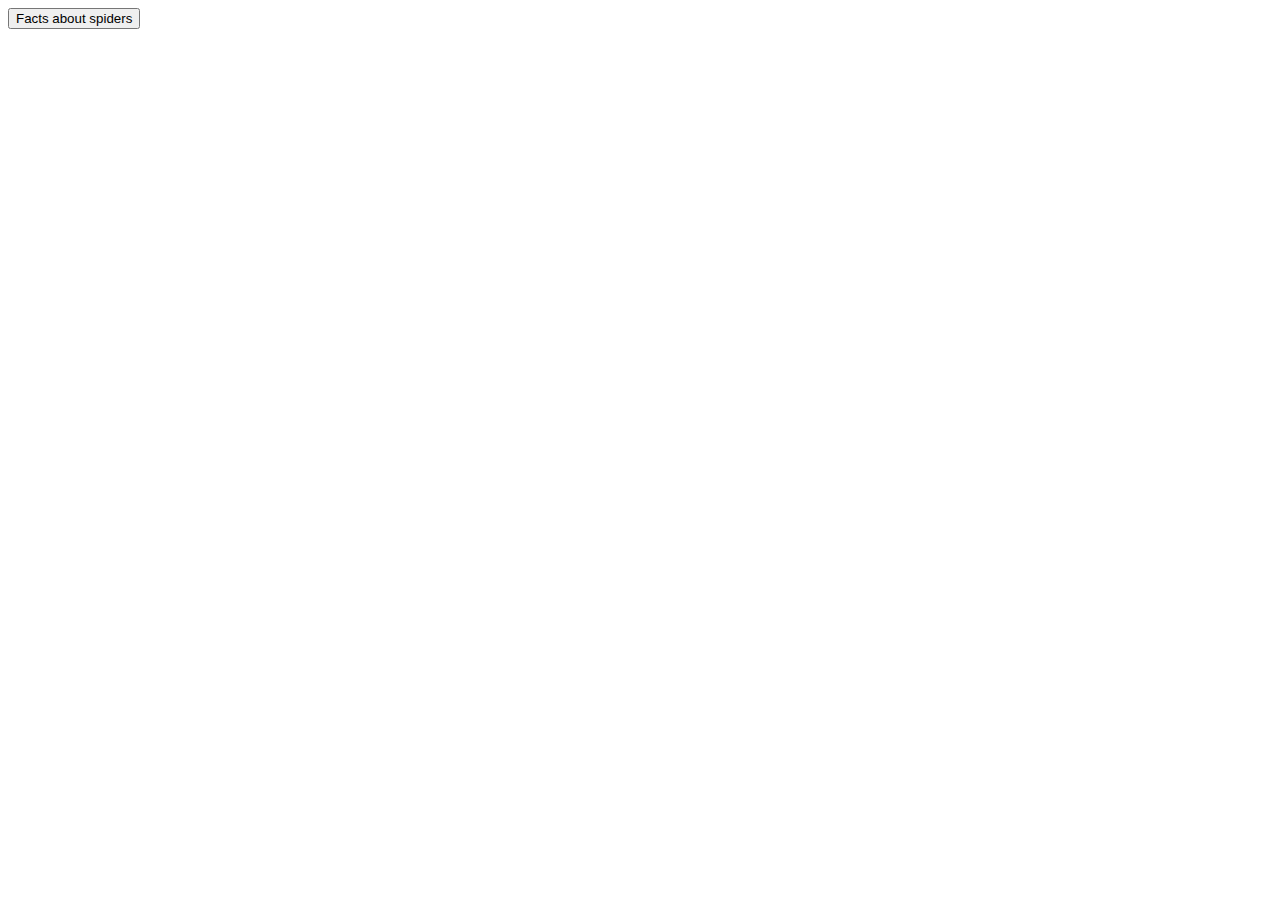
==== index.html @ 9820c9b0 "structure change" ====
<!DOCTYPE html>
<html>
 <head>
   <link rel="stylesheet" href="css/style.css">
   <script scr="./index.js"></script>
    <title> spiders :3 </title>
    <link rel="icon" type="image/x-icon" href="./images/павук3.png">
 </head>
 <script>
 function changeText(){
  let element = document.getElementById("btn");
  if (element.value=="Facts about spiders")
  	element.value = "100 цікавих фактів";
  else
  	element.value = "Facts about spiders";
 }
 </script>
 <body>
<input onclick="changeText()" type="button" value="Facts about spiders" id="btn">

</body>
</html>
---- css/style.css ----
html
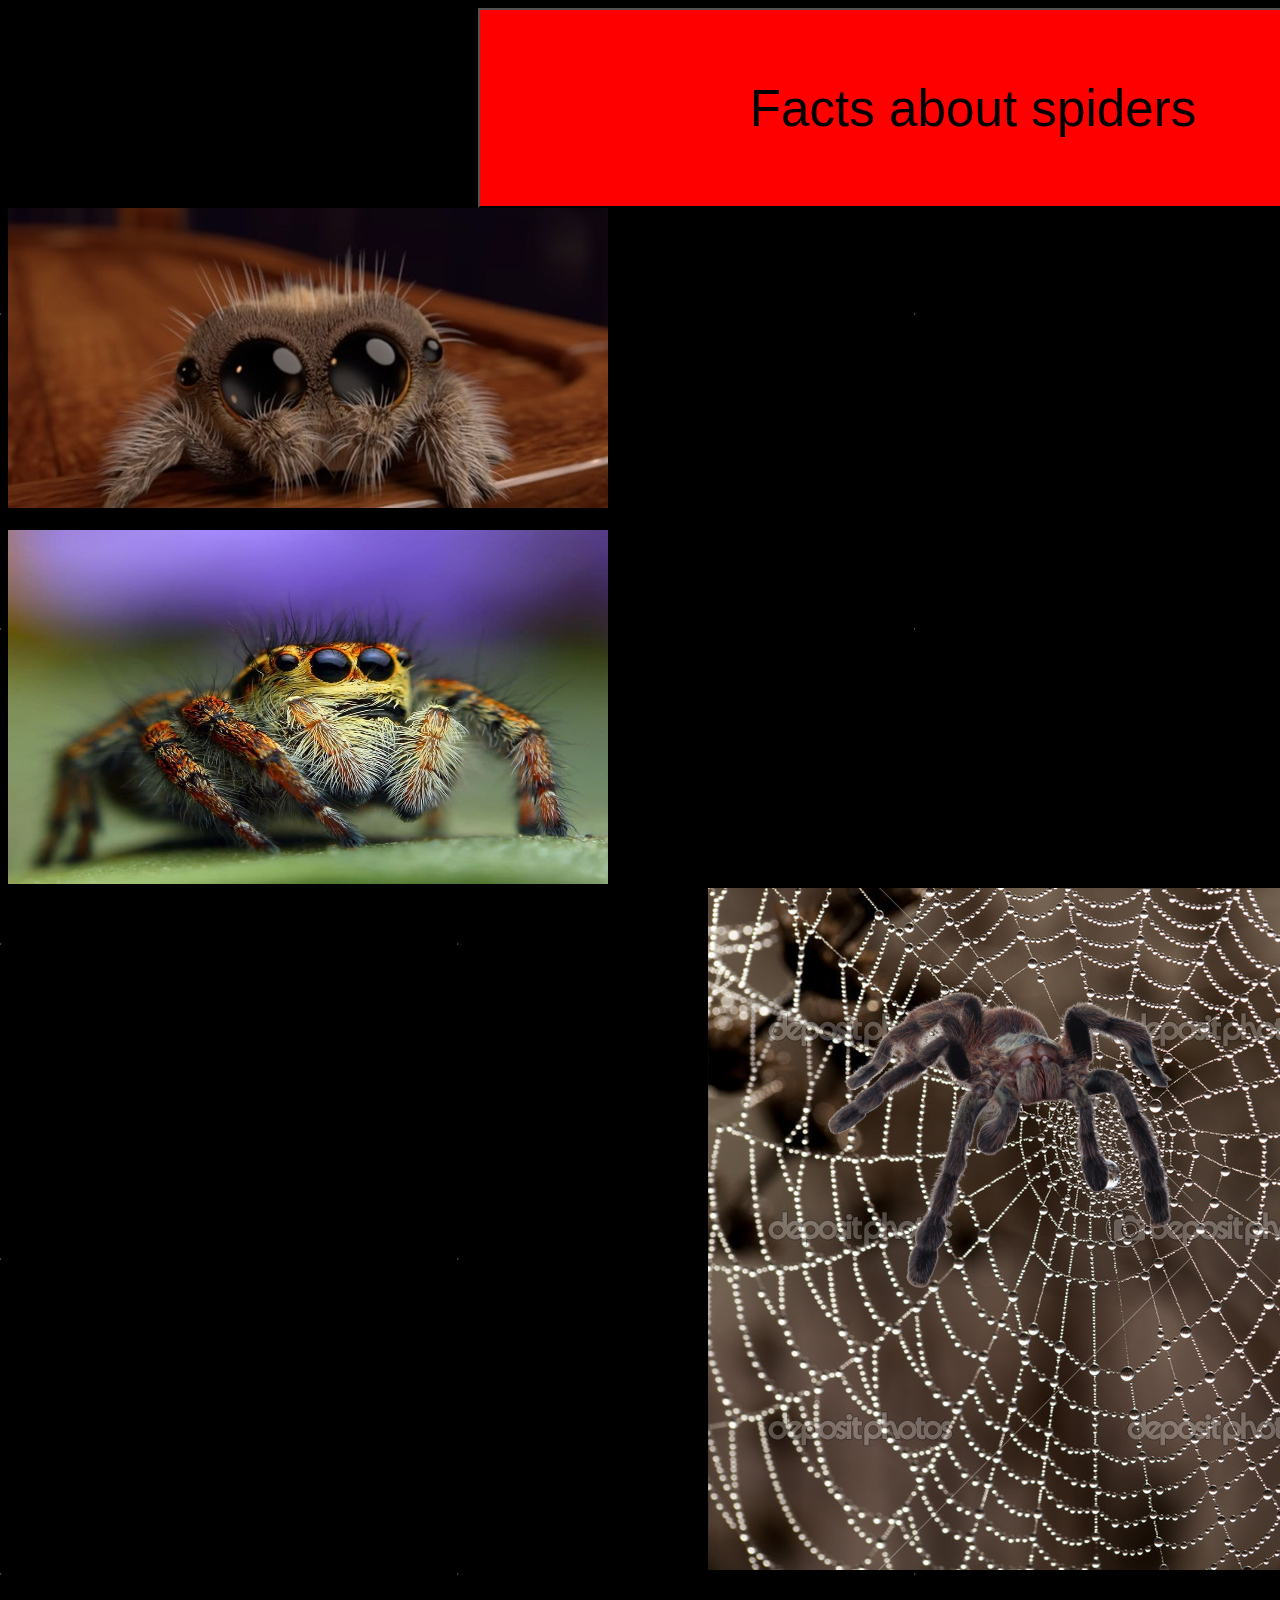
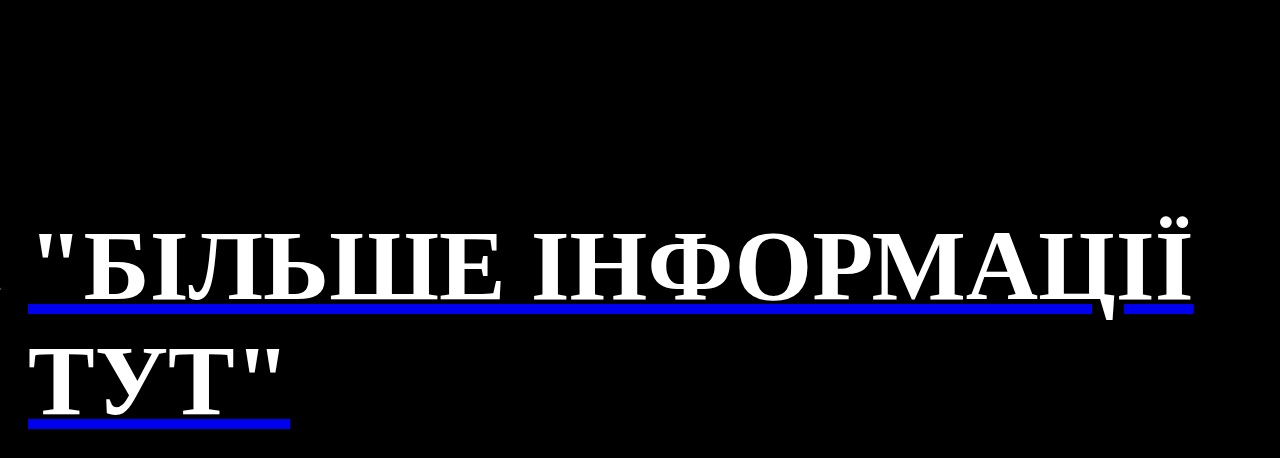
==== commit 4a7d3824: "." ====
--- a/index.html
+++ b/index.html
@@ -16,7 +16,37 @@
  }
  </script>
  <body>
-<input onclick="changeText()" type="button" value="Facts about spiders" id="btn">
+<input onclick="changeText()" type="button" value="Facts about spiders"
+ id="btn">
+
+<br>
+
+<div id="павук">
+<a href=""
+>
+<img src="./images/павук1.jpeg" alt="Spider" width="600" height="300" id="img1">
+</a>
+</div>
+
+<br>
+
+<a href=""
+>
+<img src="./images/павук2.jpeg" alt="Spider" width="600" height="354"id="img2">
+</a>
+
+<div id="павутиння">
+<div id="inside_павутиння">
+<a href="https://www.youtube.com/watch?v=xiYNMGYDgMM">
+<div class="павук3">
+  <img src="./images/павук3.png" alt="Spider" width:"500" height="300" >
+</div>
+</a>
+</div>
+</div>
+<a href="https://www.instagram.com/kapprasi/">
+<h3> "БІЛЬШЕ ІНФОРМАЦІЇ ТУТ" </h3>
+</a>
 
 </body>
 </html>
--- a/css/style.css
+++ b/css/style.css
@@ -1 +1,61 @@
-html
+html{
+background-image: url(../images/фон.jpeg)}
+
+#btn{
+width: 990px;
+height: 200px;
+background-color:#FF0000;
+margin: 0px 100px 0px 470px;
+display:inline-block;
+padding: 20px 30px;
+color: #000000;
+cursor: pointer;
+transition: 1.10s;
+position:relative;
+font-size: 4vw;
+
+}
+#btn:hover{
+  background-color:#000000;
+  color: #FFFFFF;
+}
+#img1{
+display:inline-block;
+}
+#img2{
+  display:inline-block;
+}
+
+#павутиння {
+background-image:url(../images/павутиння.jpeg);
+width: 900px;
+height: 900px;
+margin-left: 700px;
+background-repeat: no-repeat;
+display: inline-block;
+margin-bottom: 0 auto;
+}
+
+#inside_павутиння
+{
+display: flex;
+width: 800px;
+height: 800px;
+margin: 70px;
+margin-top: 0px;
+padding-top: 50px;
+flex-wrap:wrap;
+
+}
+#inside_павутиння .павук3 {
+  display: block;
+  position: relative;
+  margin: 50px;
+  object-fit: contain;
+}
+h3 {
+color:#FFFFFF;
+font-size: 100px;
+font-size: oblique;
+margin: 20px 20px 20px 20px;
+}
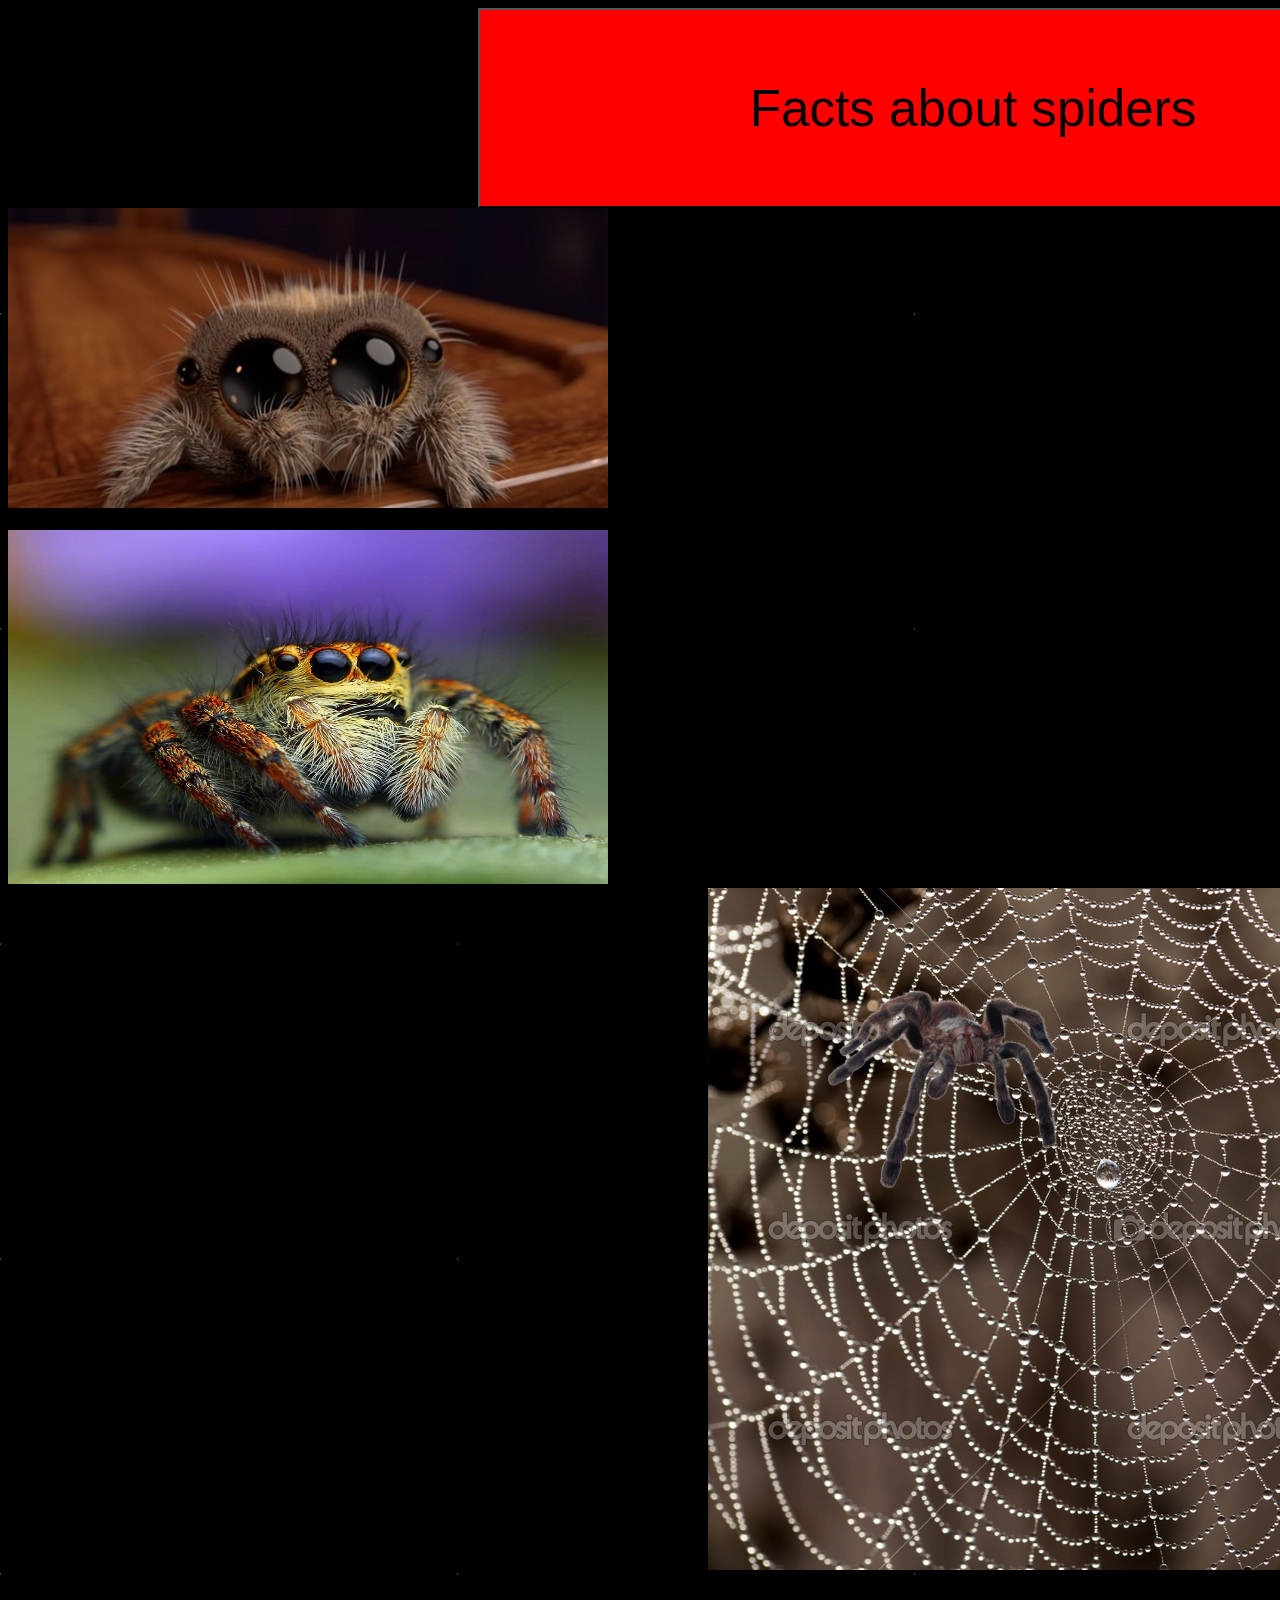
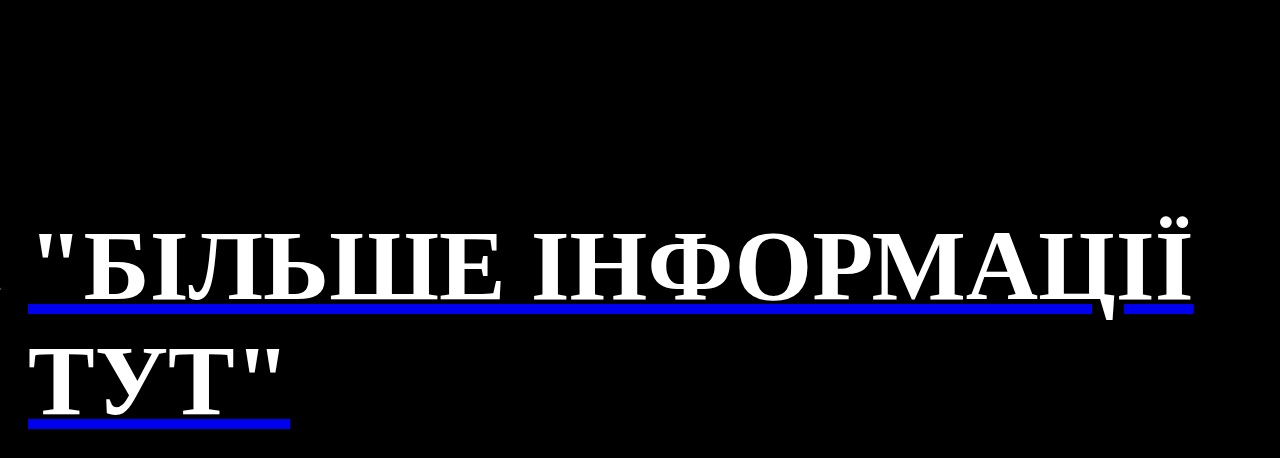
==== commit e83e09e1: "Update index.html" ====
--- a/index.html
+++ b/index.html
@@ -39,7 +39,7 @@
 <div id="inside_павутиння">
 <a href="https://www.youtube.com/watch?v=xiYNMGYDgMM">
 <div class="павук3">
-  <img src="./images/павук3.png" alt="Spider" width:"500" height="300" >
+  <img src="./images/павук3.png" alt="Spider" width:"500" height="200" >
 </div>
 </a>
 </div>
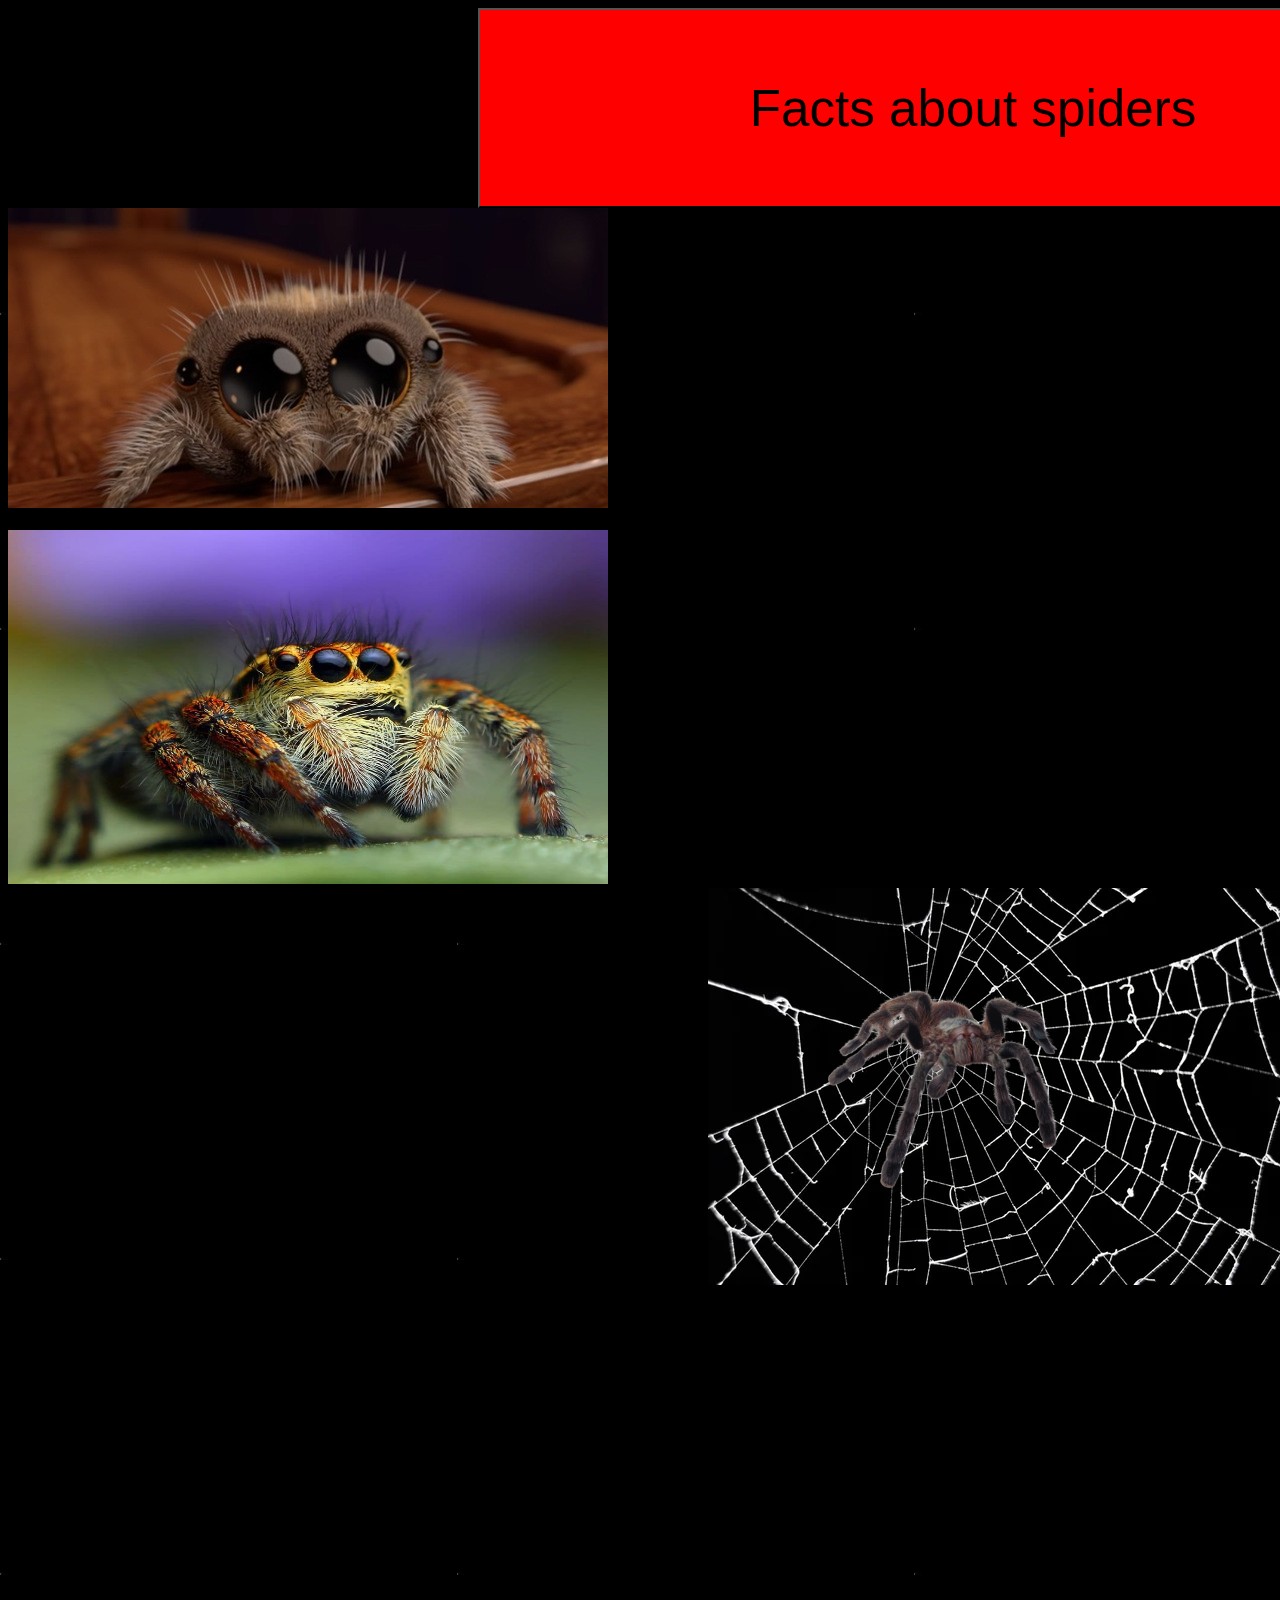
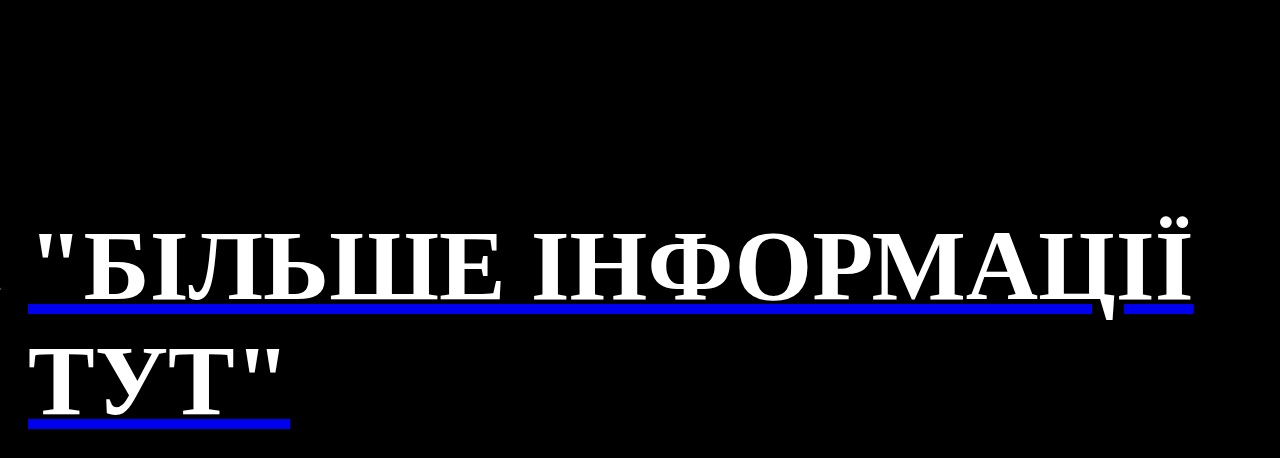
==== commit 2900cd7f: "с" ====
--- a/index.html
+++ b/index.html
@@ -22,7 +22,7 @@
 <br>
 
 <div id="павук">
-<a href=""
+<a href="https://annalina666.github.io/web1/"
 >
 <img src="./images/павук1.jpeg" alt="Spider" width="600" height="300" id="img1">
 </a>
@@ -30,7 +30,7 @@
 
 <br>
 
-<a href=""
+<a href="https://annalina666.github.io/web2/"
 >
 <img src="./images/павук2.jpeg" alt="Spider" width="600" height="354"id="img2">
 </a>
@@ -48,5 +48,6 @@
 <h3> "БІЛЬШЕ ІНФОРМАЦІЇ ТУТ" </h3>
 </a>
 
+
 </body>
 </html>
